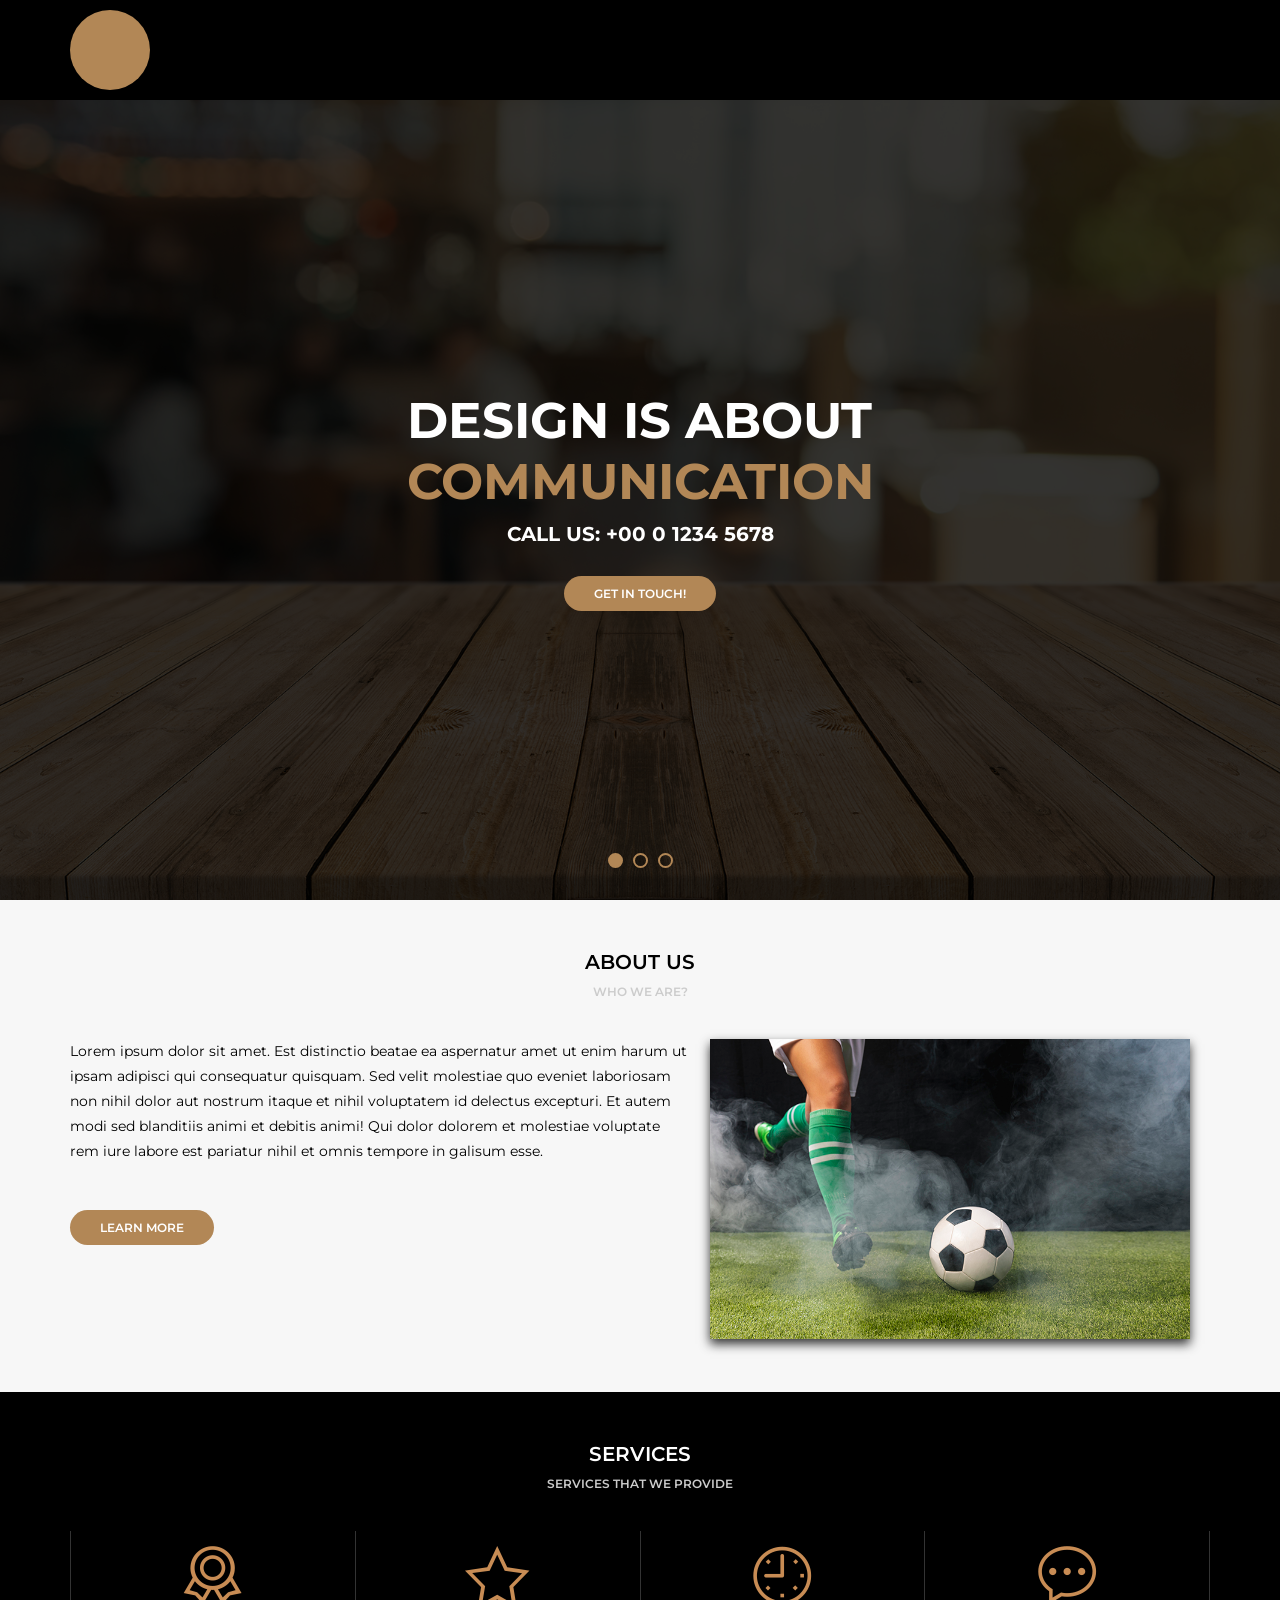
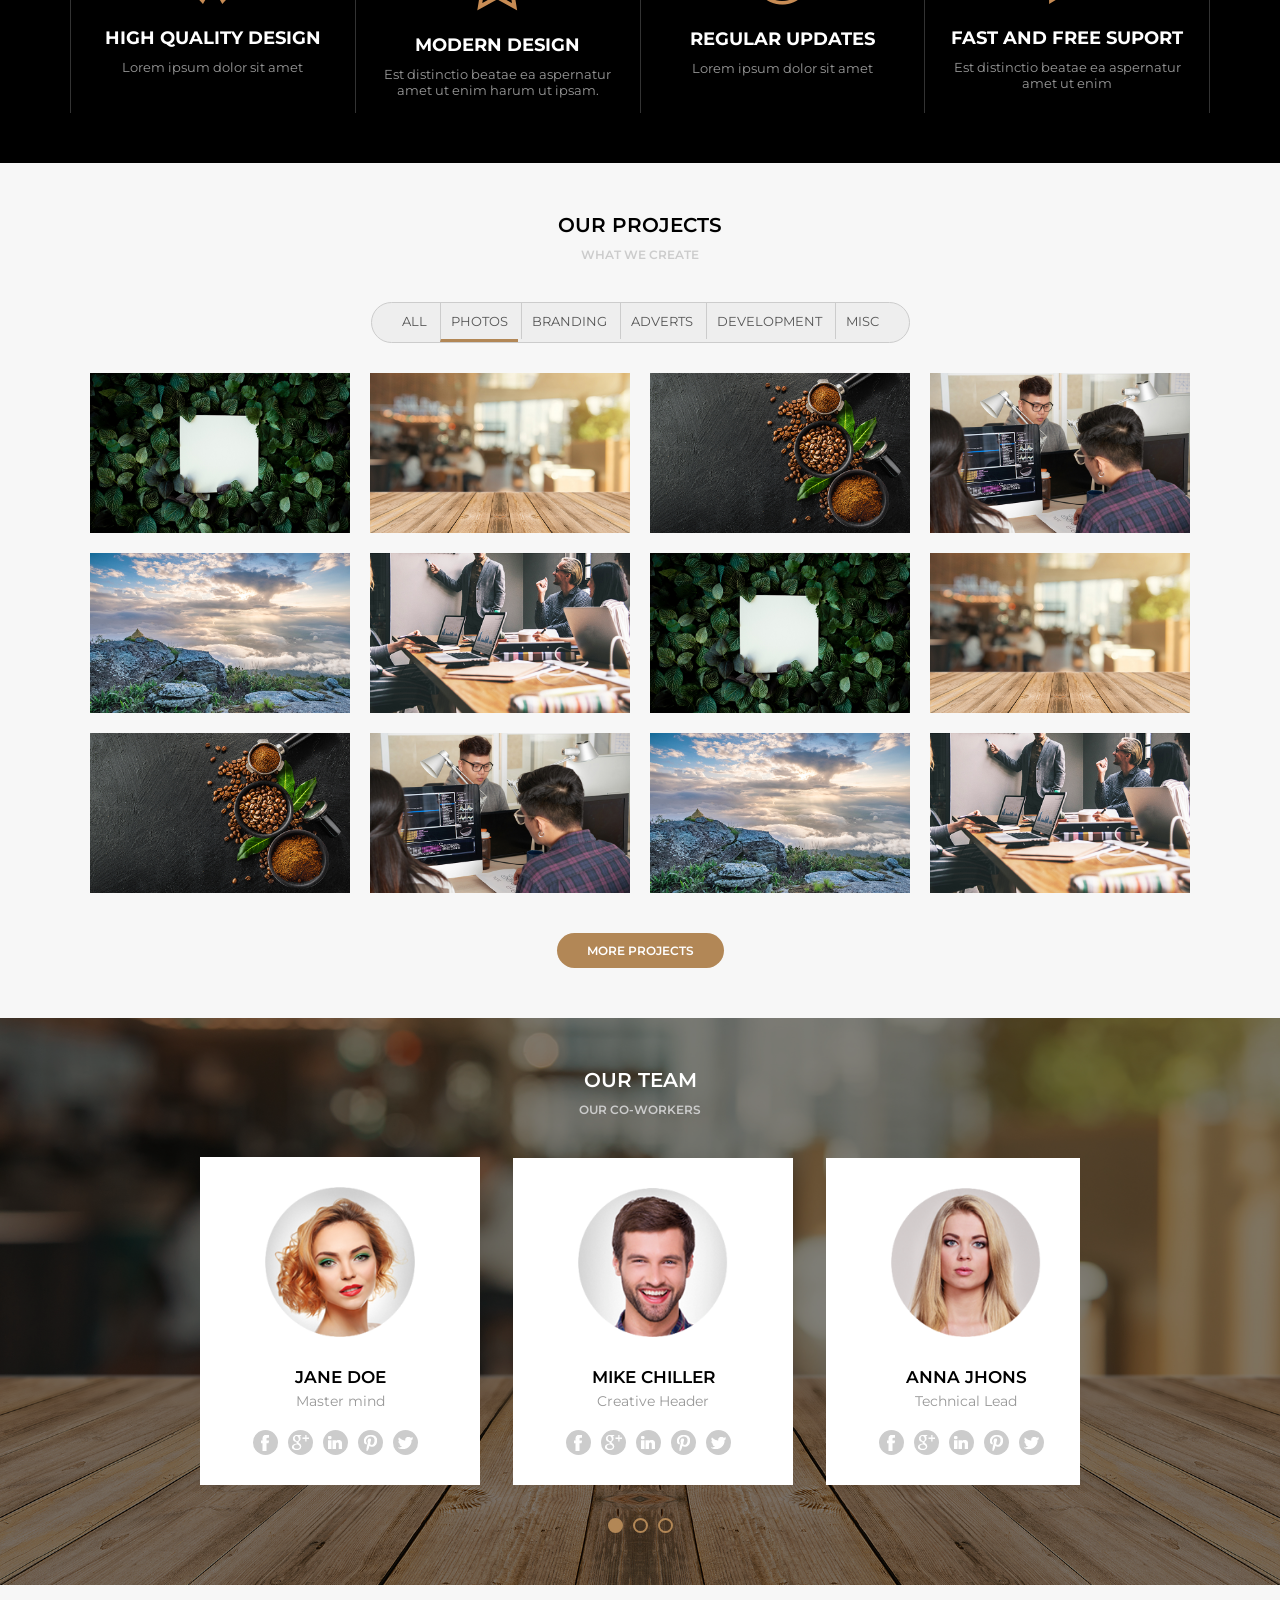
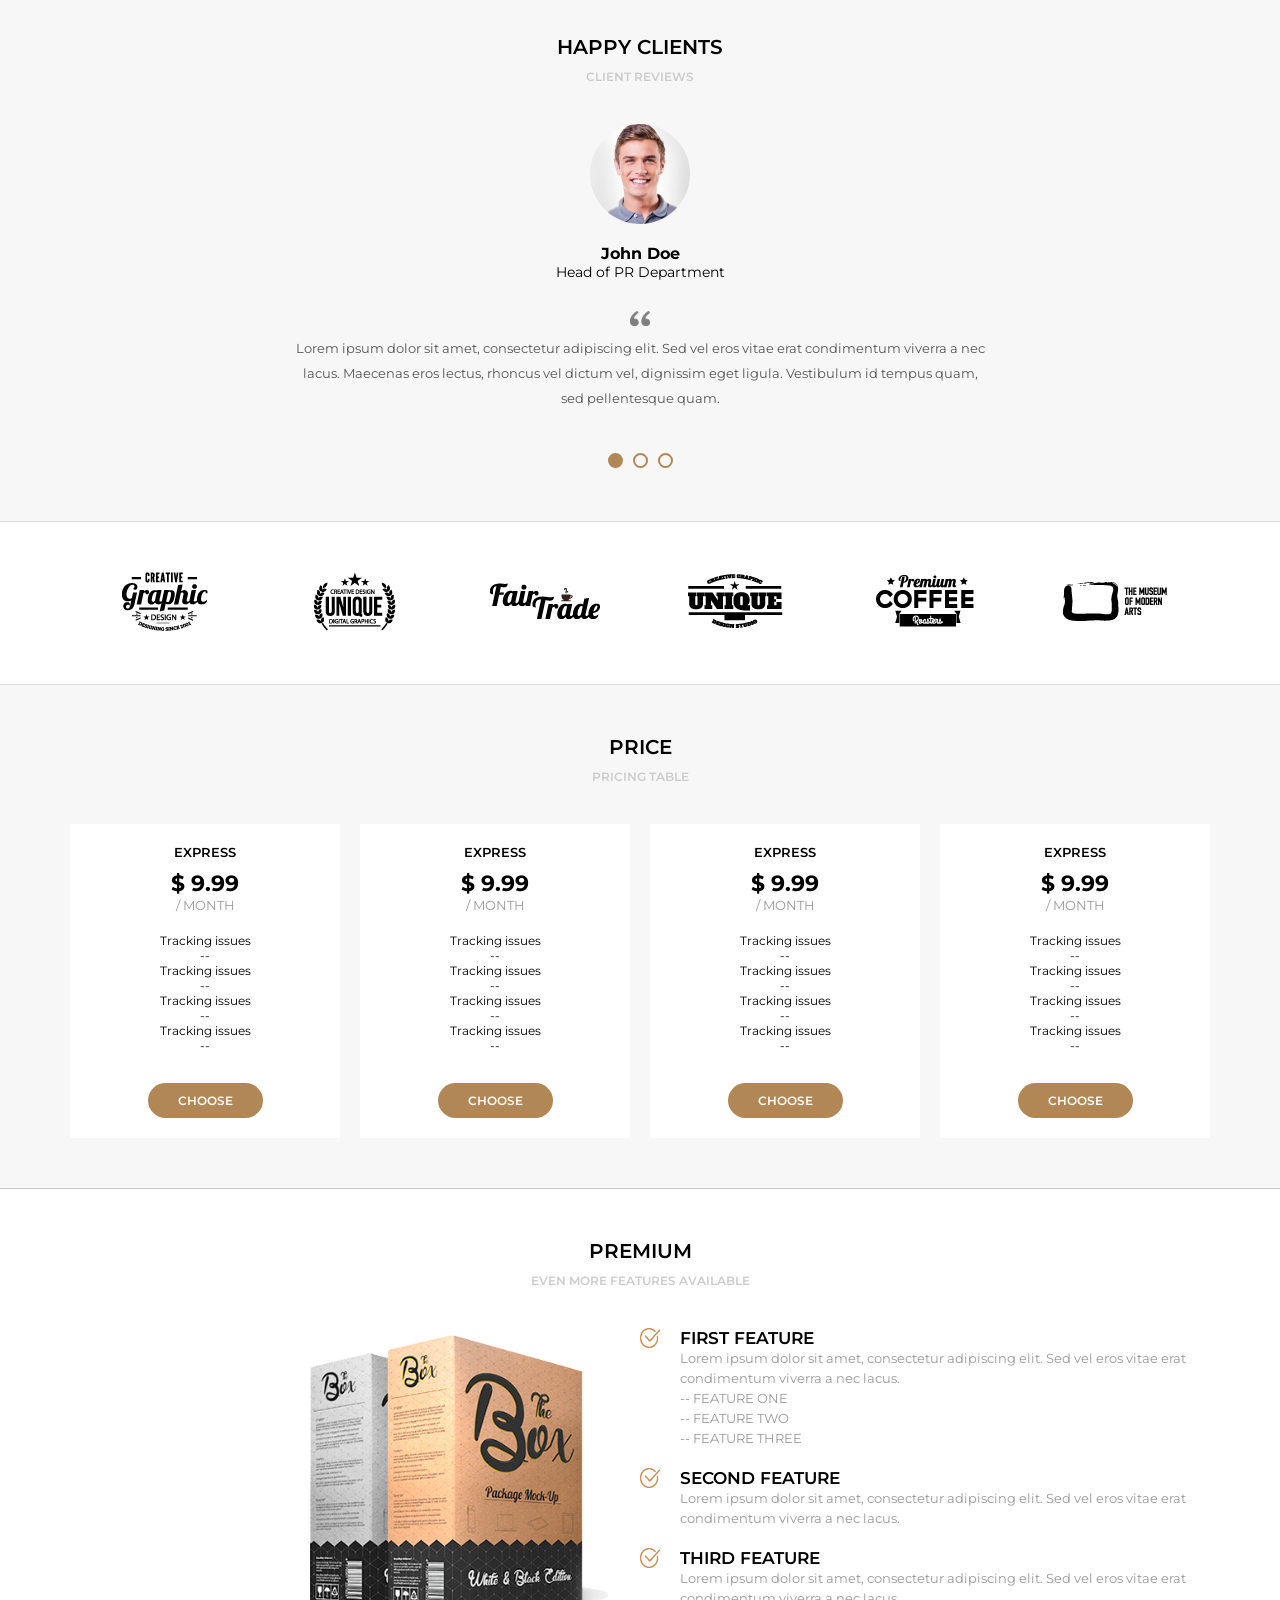
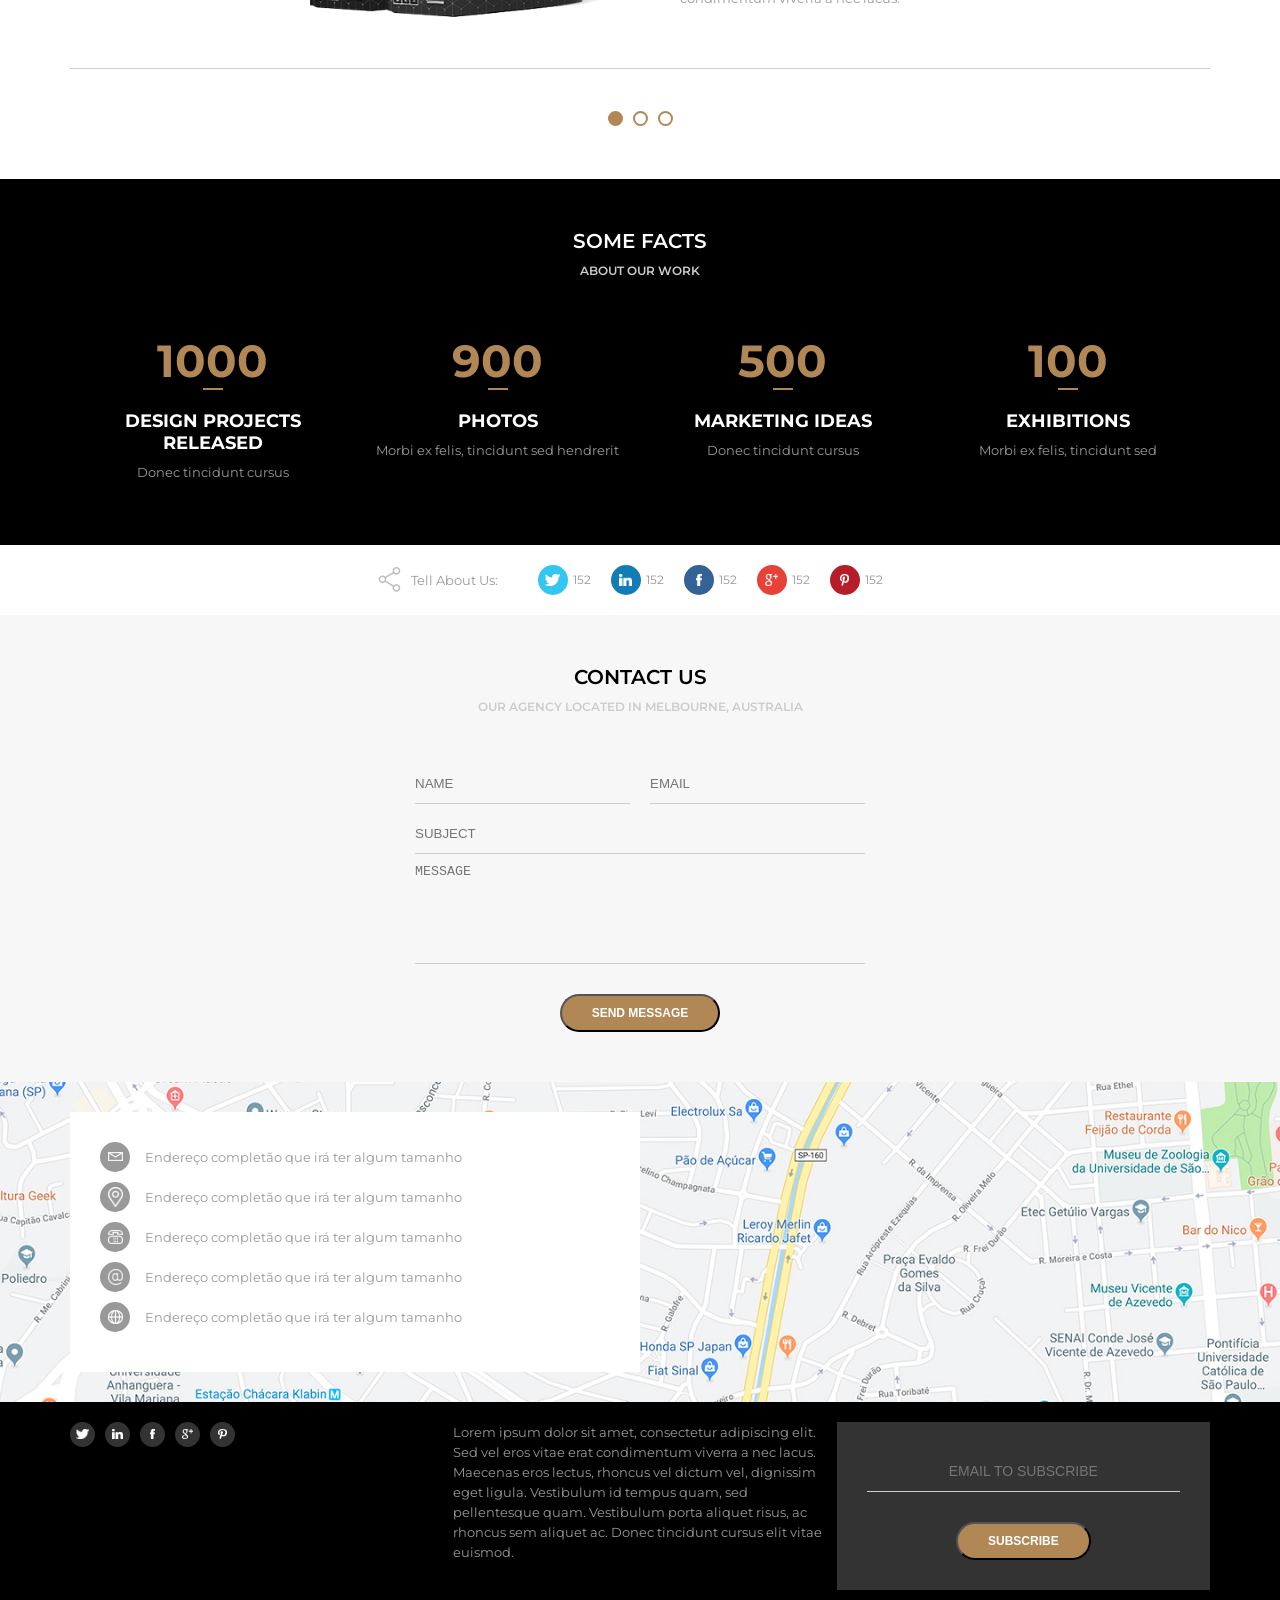
==== home.html @ e2f2d05e "Upload files of project 'Awax'" ====
<!DOCTYPE html>
<html lang="pt-BR">

<head>
    <meta charset="UTF-8">
    <meta name="viewport" content="width=device-width,minium-scale=1,initial-scale=1.0">
    <title>Awax</title>
    <link rel="preconnect" href="https://fonts.googleapis.com">
    <link rel="preconnect" href="https://fonts.gstatic.com" crossorigin>
    <link
        href="https://fonts.googleapis.com/css2?family=Montserrat:ital,wght@0,100..900;1,100..900&family=Noto+Sans+JP:wght@100..900&display=swap"
        rel="stylesheet">
    <link rel="stylesheet" href="/assets/css/style.css">
    <script>
         window.onload = () => {
            document.querySelector(".menu-opener").addEventListener("click", function(){
                if(document.querySelector(".menu ul").style.display == 'flex'){
                    document.querySelector(".menu ul").style.display = 'none'
                    document.querySelector("nav").style.backgroundColor = 'rgba(0, 0, 0, 0)'
                }
                else{
                    document.querySelector(".menu nav ul").style.display = 'flex'
                    document.querySelector("nav").style.backgroundColor = 'rgba(0, 0, 0, 0.9)'
                }
            })
        }
    </script>
</head>

<body>
    <header>
        <div class="header">
            <div class="logo">
                <div class="logoimg"></div>
            </div>
            <div class="menu">
                <img class="menu-opener" src="assets/images/menu.png"/>
                <nav style="background-color: rgba(0, 0, 0, 0);">
                    <ul style="display: none;">
                        <li class="active"><a href="">Home</a></li>
                        <li><a href="">About us</a></li>
                        <li><a href="">Services</a></li>
                        <li><a href="">Our Projects</a></li>
                        <li><a href="">Our Team</a></li>
                        <li><a href="">Happy Clientes</a></li>
                        <li><a href="">Price</a></li>
                        <li><a href="">Some Facts</a></li>
                        <li><a href="">Contact Us</a></li>
                    </ul>
                </nav>
            </div>
        </div>
    </header>
    <main>
        <section class="banner">
            <div class="sliders" style="margin-left: 0;">
                <div class="slide">
                    <div class="slidearea">
                        <h1>Design is about<br /><span>Communication</span></h1>
                        <h2>Call Us: +00 0 1234 5678</h2>
                        <a href="" class="button">Get in touch!</a>
                    </div>
                </div>
                <div class="slide">
                    <div class="slidearea">
                        <h1>Design is about<br /><span>Teste</span></h1>
                        <h2>Call Us: +00 0 1234 5678</h2>
                        <a href="" class="button">Get in touch!</a>
                    </div>
                </div>
                <div class="slide">
                    <div class="slidearea">
                        <h1>Design is about<br /><span>Algo</span></h1>
                        <h2>Call Us: +00 0 1234 5678</h2>
                        <a href="" class="button">Get in touch!</a>
                    </div>
                </div>
            </div>
            <div class="sliders-pointers">
                <div class="pointer active"></div>
                <div class="pointer"></div>
                <div class="pointer"></div>
            </div>
        </section>
    </main>
    <section class="default light">
        <div class="section-title">About Us</div>
        <div class="section-desc">Who We Are?</div>
        <div class="section-body">
            <div class="section-aboutus">
                <div class="section-aboutus--left">
                    <p>Lorem ipsum dolor sit amet. Est distinctio beatae ea aspernatur amet ut enim harum ut ipsam
                        adipisci qui consequatur quisquam. Sed velit molestiae quo eveniet laboriosam non nihil dolor
                        aut nostrum itaque et nihil voluptatem id delectus excepturi. Et autem modi sed blanditiis animi
                        et debitis animi! Qui dolor dolorem et molestiae voluptate rem iure labore est pariatur nihil et
                        omnis tempore in galisum esse.</p><br>
                    <a href="" class="button">Learn More</a>
                </div>
                <div class="section-aboutus--right">
                    <img src="media/foto9.jpg">
                </div>
            </div>
        </div>
    </section>
    <section class="default dark">
        <div class="section-title">Services</div>
        <div class="section-desc">Services that we provide</div>
        <div class="section-body">
            <div class="section-services">
                <div class="section-service">
                    <img src="assets/images/medalha.png" />
                    <h4>High Quality Design</h4>
                    <p>Lorem ipsum dolor sit amet</p>
                </div>
                <div class="section-service">
                    <img src="assets/images/estrela.png" />
                    <h4>Modern Design</h4>
                    <p>Est distinctio beatae ea aspernatur amet ut enim harum ut ipsam.</p>
                </div>
                <div class="section-service">
                    <img src="assets/images/relogio.png" />
                    <h4>Regular Updates</h4>
                    <p>Lorem ipsum dolor sit amet</p>
                </div>
                <div class="section-service">
                    <img src="assets/images/balao.png" />
                    <h4>Fast and Free Suport</h4>
                    <p>Est distinctio beatae ea aspernatur amet ut enim</p>
                </div>
            </div>
        </div>
    </section>
    <section class="default light">
        <div class="section-title">Our Projects</div>
        <div class="section-desc">What we create</div>
        <div class="section-body">
            <div class="section-projects">
                <div class="section-projects--filters">
                    <ul>
                        <li>All</li>
                        <li class="active">Photos</li>
                        <li>Branding</li>
                        <li>Adverts</li>
                        <li>Development</li>
                        <li>Misc</li>
                    </ul>
                </div>
                <div class="section-projects--photos">
                    <div class="section-projects--photo">
                        <div class="section-projects--photoarea">
                            <div class="section-projects--photoinfo">
                                <h5>About</h5>
                                <p>Est distinctio beatae ea aspernatur amet</p>
                            </div>
                            <img src="media/foto1.jpg" />
                        </div>
                    </div>
                    <div class="section-projects--photo">
                        <div class="section-projects--photoarea">
                            <div class="section-projects--photoinfo">
                                <h5>About</h5>
                                <p>Est distinctio beatae ea aspernatur amet</p>
                            </div>
                            <img src="media/foto2.jpg" />
                        </div>
                    </div>
                    <div class="section-projects--photo">
                        <div class="section-projects--photoarea">
                            <div class="section-projects--photoinfo">
                                <h5>About</h5>
                                <p>Est distinctio beatae ea aspernatur amet</p>
                            </div>
                            <img src="media/foto3.jpg" />
                        </div>
                    </div>
                    <div class="section-projects--photo">
                        <div class="section-projects--photoarea">
                            <div class="section-projects--photoinfo">
                                <h5>About</h5>
                                <p>Est distinctio beatae ea aspernatur amet</p>
                            </div>
                            <img src="media/foto4.jpg" />
                        </div>
                    </div>
                    <div class="section-projects--photo">
                        <div class="section-projects--photoarea">
                            <div class="section-projects--photoinfo">
                                <h5>About</h5>
                                <p>Est distinctio beatae ea aspernatur amet</p>
                            </div>
                            <img src="media/foto5.jpg" />
                        </div>
                    </div>
                    <div class="section-projects--photo">
                        <div class="section-projects--photoarea">
                            <div class="section-projects--photoinfo">
                                <h5>About</h5>
                                <p>Est distinctio beatae ea aspernatur amet</p>
                            </div>
                            <img src="media/foto6.jpg" />
                        </div>
                    </div>
                    <div class="section-projects--photo">
                        <div class="section-projects--photoarea">
                            <div class="section-projects--photoinfo">
                                <h5>About</h5>
                                <p>Est distinctio beatae ea aspernatur amet</p>
                            </div>
                            <img src="media/foto1.jpg" />
                        </div>
                    </div>
                    <div class="section-projects--photo">
                        <div class="section-projects--photoarea">
                            <div class="section-projects--photoinfo">
                                <h5>About</h5>
                                <p>Est distinctio beatae ea aspernatur amet</p>
                            </div>
                            <img src="media/foto2.jpg" />
                        </div>
                    </div>
                    <div class="section-projects--photo">
                        <div class="section-projects--photoarea">
                            <div class="section-projects--photoinfo">
                                <h5>About</h5>
                                <p>Est distinctio beatae ea aspernatur amet</p>
                            </div>
                            <img src="media/foto3.jpg" />
                        </div>
                    </div>
                    <div class="section-projects--photo">
                        <div class="section-projects--photoarea">
                            <div class="section-projects--photoinfo">
                                <h5>About</h5>
                                <p>Est distinctio beatae ea aspernatur amet</p>
                            </div>
                            <img src="media/foto4.jpg" />
                        </div>
                    </div>
                    <div class="section-projects--photo">
                        <div class="section-projects--photoarea">
                            <div class="section-projects--photoinfo">
                                <h5>About</h5>
                                <p>Est distinctio beatae ea aspernatur amet</p>
                            </div>
                            <img src="media/foto5.jpg" />
                        </div>
                    </div>
                    <div class="section-projects--photo">
                        <div class="section-projects--photoarea">
                            <div class="section-projects--photoinfo">
                                <h5>About</h5>
                                <p>Est distinctio beatae ea aspernatur amet</p>
                            </div>
                            <img src="media/foto6.jpg" />
                        </div>
                    </div>
                </div>

                <a href="" class="button">More Projects</a>
            </div>
        </div>
    </section>
    <section class="default dark bg-team">
        <div class="section-team-area">
            <div class="section-title">Our Team</div>
            <div class="section-desc">Our Co-Workers</div>
            <div class="section-body">
                <div class="section-team">
                    <div class="sliders" style="margin-left: 0;">
                        <div class="slide">
                            <div class="slidearea">
                                <img class="section-team--avatar" src="media/mulher1.png">
                                <div class="section-team--name">Jane Doe</div>
                                <div class="section-team--role">Master mind</div>
                                <div class="section-team--social">
                                    <a href=""><img src="assets/images/facebook.png"></a>
                                    <a href=""><img src="assets/images/googleplus.png"></a>
                                    <a href=""><img src="assets/images/linkedin.png"></a>
                                    <a href=""><img src="assets/images/pinterest.png"></a>
                                    <a href=""><img src="assets/images/twitter.png"></a>
                                </div>
                            </div>
                        </div>
                        <div class="slide">
                            <div class="slidearea">
                                <img class="section-team--avatar" src="media/homem1.png">
                                <div class="section-team--name">Mike Chiller</div>
                                <div class="section-team--role">Creative Header</div>
                                <div class="section-team--social">
                                    <a href=""><img src="assets/images/facebook.png"></a>
                                    <a href=""><img src="assets/images/googleplus.png"></a>
                                    <a href=""><img src="assets/images/linkedin.png"></a>
                                    <a href=""><img src="assets/images/pinterest.png"></a>
                                    <a href=""><img src="assets/images/twitter.png"></a>
                                </div>
                            </div>
                        </div>
                        <div class="slide">
                            <div class="slidearea">
                               <img class="section-team--avatar" src="media/mulher2.png">
                                <div class="section-team--name">Anna Jhons</div>
                                <div class="section-team--role">Technical Lead</div>
                                <div class="section-team--social">
                                    <a href=""><img src="assets/images/facebook.png"></a>
                                    <a href=""><img src="assets/images/googleplus.png"></a>
                                    <a href=""><img src="assets/images/linkedin.png"></a>
                                    <a href=""><img src="assets/images/pinterest.png"></a>
                                    <a href=""><img src="assets/images/twitter.png"></a>
                                </div>
                            </div>
                        </div>
                        <div class="slide">
                            <div class="slidearea">
                                <img class="section-team--avatar" src="media/mulher2.png">
                                <div class="section-team--name">Anna Jhons</div>
                                <div class="section-team--role">Technical Lead</div>
                                <div class="section-team--social">
                                    <a href=""><img src="assets/images/facebook.png"></a>
                                    <a href=""><img src="assets/images/googleplus.png"></a>
                                    <a href=""><img src="assets/images/linkedin.png"></a>
                                    <a href=""><img src="assets/images/pinterest.png"></a>
                                    <a href=""><img src="assets/images/twitter.png"></a>
                                </div>
                            </div>
                        </div>
                    </div>
                </div>
                <div class="sliders-pointers">
                <div class="pointer active"></div>
                <div class="pointer"></div>
                <div class="pointer"></div>
            </div>
            </div>
        </div>
    </section>
    <section class="default light testimonials">
        <div class="section-title">Happy Clients</div>
        <div class="section-desc">Client Reviews</div>
        <div class="section-body">
            <div class="section-testimonials">
                <div class="sliders" style="margin-left:0;">
                    <div class="slide">
                        <div class="slidearea">
                            <img class="section-testimonials--avatar" src="media/homem2.png" />
                            <div class="section-testimonials--name">John Doe</div>
                            <div class="section-testimonials--role">Head of PR Department</div>
                            <img class="section-testimonials--quoteimg" src="assets/images/quote.png" />
                            <div class="section-testimonials--quote">Lorem ipsum dolor sit amet, consectetur adipiscing elit. Sed vel eros vitae erat condimentum viverra a nec lacus. Maecenas eros lectus, rhoncus vel dictum vel, dignissim eget ligula. Vestibulum id tempus quam, sed pellentesque quam.</div>
                        </div>
                    </div><div class="slide">
                        <div class="slidearea">
                            <img class="section-testimonials--avatar" src="media/homem2.png" />
                            <div class="section-testimonials--name">John Doe</div>
                            <div class="section-testimonials--role">Head of PR Department</div>
                            <img class="section-testimonials--quoteimg" src="assets/images/quote.png" />
                            <div class="section-testimonials--quote">Lorem ipsum dolor sit amet, consectetur adipiscing elit. Sed vel eros vitae erat condimentum viverra a nec lacus. Maecenas eros lectus, rhoncus vel dictum vel, dignissim eget ligula. Vestibulum id tempus quam, sed pellentesque quam.</div>
                        </div>
                    </div><div class="slide">
                        <div class="slidearea">
                            <img class="section-testimonials--avatar" src="media/homem2.png" />
                            <div class="section-testimonials--name">John Doe</div>
                            <div class="section-testimonials--role">Head of PR Department</div>
                            <img class="section-testimonials--quoteimg" src="assets/images/quote.png" />
                            <div class="section-testimonials--quote">Lorem ipsum dolor sit amet, consectetur adipiscing elit. Sed vel eros vitae erat condimentum viverra a nec lacus. Maecenas eros lectus, rhoncus vel dictum vel, dignissim eget ligula. Vestibulum id tempus quam, sed pellentesque quam.</div>
                        </div>
                    </div>
                </div>
                <div class="sliders-pointers">
                    <div class="pointer active"></div>
                    <div class="pointer"></div>
                    <div class="pointer"></div>
                </div>
            </div>
        </div>
    </section>

    <section class="default section-companies">
        <div class="section-body">
            <div class="section-companies--area">
                <div class="section-company">
                    <img src="media/empresa1.png" />
                </div>
                <div class="section-company">
                    <img src="media/empresa2.png" />
                </div>
                <div class="section-company">
                    <img src="media/empresa3.png" />
                </div>
                <div class="section-company">
                    <img src="media/empresa4.png" />
                </div>
                <div class="section-company">
                    <img src="media/empresa5.png" />
                </div>
                <div class="section-company">
                    <img src="media/empresa6.png" />
                </div>
            </div>
        </div>
    </section>

    <section class="default light">
        <div class="section-title">Price</div>
        <div class="section-desc">Pricing Table</div>
        <div class="section-body">
            <div class="section-price">
                    <div class="section-price--item">
                        <div class="section-price--item-name">Express</div>
                        <div class="section-price--item-money">$ 9.99</div>
                        <div class="section-price--item-period">/ month</div>
                        <div class="section-price--item-point">Tracking issues<br/>--</div>
                        <div class="section-price--item-point">Tracking issues<br/>--</div>
                        <div class="section-price--item-point">Tracking issues<br/>--</div>
                        <div class="section-price--item-point">Tracking issues<br/>--</div>
                        <a href="" class="button button--dark">Choose</a>
                    </div>
                    <div class="section-price--item">
                        <div class="section-price--item-name">Express</div>
                        <div class="section-price--item-money">$ 9.99</div>
                        <div class="section-price--item-period">/ month</div>
                        <div class="section-price--item-point">Tracking issues<br/>--</div>
                        <div class="section-price--item-point">Tracking issues<br/>--</div>
                        <div class="section-price--item-point">Tracking issues<br/>--</div>
                        <div class="section-price--item-point">Tracking issues<br/>--</div>
                        <a href="" class="button button--dark">Choose</a>
                    </div>
                    <div class="section-price--item">
                        <div class="section-price--item-name">Express</div>
                        <div class="section-price--item-money">$ 9.99</div>
                        <div class="section-price--item-period">/ month</div>
                        <div class="section-price--item-point">Tracking issues<br/>--</div>
                        <div class="section-price--item-point">Tracking issues<br/>--</div>
                        <div class="section-price--item-point">Tracking issues<br/>--</div>
                        <div class="section-price--item-point">Tracking issues<br/>--</div>
                        <a href="" class="button button--dark">Choose</a>
                    </div>
                    <div class="section-price--item">
                        <div class="section-price--item-name">Express</div>
                        <div class="section-price--item-money">$ 9.99</div>
                        <div class="section-price--item-period">/ month</div>
                        <div class="section-price--item-point">Tracking issues<br/>--</div>
                        <div class="section-price--item-point">Tracking issues<br/>--</div>
                        <div class="section-price--item-point">Tracking issues<br/>--</div>
                        <div class="section-price--item-point">Tracking issues<br/>--</div>
                        <a href="" class="button button--dark">Choose</a>
                    </div>
            </div>
        </div>
    </section>

    <section class="default light premium">
        <div class="section-title">Premium</div>
        <div class="section-desc">Even More Features Available</div>
        <div class="section-body">
            <div class="section-premium">
                <div class="sliders" style="margin-left:0;">
                    <div class="slide">
                        <div class="slidearea">
                            <div class="section-premium--left">
                                <img src="media/livros.png" />
                            </div>
                            <div class="section-premium--right">
                                    <div class="section-premium--item">
                                        <img src="assets/images/check.png" />
                                        <div>
                                            <h4>FIRST FEATURE</h4>
                                            Lorem ipsum dolor sit amet, consectetur adipiscing elit. Sed vel eros vitae erat condimentum viverra a nec lacus.<br/>
                                            -- FEATURE ONE<br/>
                                            -- FEATURE TWO<br/>
                                            -- FEATURE THREE
                                        </div>
                                    </div>
                                    <div class="section-premium--item">
                                        <img src="assets/images/check.png" />
                                        <div>
                                            <h4>SECOND FEATURE</h4>
                                            Lorem ipsum dolor sit amet, consectetur adipiscing elit. Sed vel eros vitae erat condimentum viverra a nec lacus.
                                        </div>
                                    </div>
                                    <div class="section-premium--item">
                                        <img src="assets/images/check.png" />
                                        <div>
                                            <h4>THIRD FEATURE</h4>
                                            Lorem ipsum dolor sit amet, consectetur adipiscing elit. Sed vel eros vitae erat condimentum viverra a nec lacus.
                                        </div>
                                    </div>
                            </div>
                        </div>
                    </div><div class="slide">
                        <div class="slidearea">
                            ...
                        </div>
                    </div><div class="slide">
                        <div class="slidearea">
                            ...
                        </div>
                    </div>
                </div>
                <div class="sliders-pointers">
                    <div class="pointer active"></div>
                    <div class="pointer"></div>
                    <div class="pointer"></div>
                </div>
            </div>
        </div>
    </section>

    <section class="default dark">
        <div class="section-title">Some Facts</div>
        <div class="section-desc">About our work</div>
        <div class="section-body">
            <div class="section-facts">
                <div class="section-fact">
                    <h3>1000</h3>
                    <div class="section-fact-line"></div>
                    <h4>Design Projects Released</h4>
                    <p>Donec tincidunt cursus</p>
                </div>
                <div class="section-fact">
                    <h3>900</h3>
                    <div class="section-fact-line"></div>
                    <h4>Photos</h4>
                    <p>Morbi ex felis, tincidunt sed hendrerit</p>
                </div>
                <div class="section-fact">
                    <h3>500</h3>
                    <div class="section-fact-line"></div>
                    <h4>Marketing Ideas</h4>
                    <p>Donec tincidunt cursus</p>
                </div>
                <div class="section-fact">
                    <h3>100</h3>
                    <div class="section-fact-line"></div>
                    <h4>Exhibitions</h4>
                    <p>Morbi ex felis, tincidunt sed</p>
                </div>
            </div>
        </div>
    </section>

    <section class="section-share">
        <div class="section-share--legend">
            <img src="assets/images/share.png" />
            Tell About Us:
        </div>
        <div class="section-share--item">
            <div class="section-share--icon twitter">
                <img src="assets/images/twitter.png" />
            </div>
            152
        </div>
        <div class="section-share--item">
            <div class="section-share--icon linkedin">
                <img src="assets/images/linkedin.png" />
            </div>
            152
        </div>
        <div class="section-share--item">
            <div class="section-share--icon facebook">
                <img src="assets/images/facebook.png" />
            </div>
            152
        </div>
        <div class="section-share--item">
            <div class="section-share--icon googleplus">
                <img src="assets/images/googleplus.png" />
            </div>
            152
        </div>
        <div class="section-share--item">
            <div class="section-share--icon pinterest">
                <img src="assets/images/pinterest.png" />
            </div>
            152
        </div>
    </section>

    <section class="default light">
        <div class="section-title">Contact Us</div>
        <div class="section-desc">Our Agency Located in Melbourne, Australia</div>
        <div class="section-body">
            <div class="section-contact">
                <form method="POST">
                    <div class="section-contact--split">
                        <input type="text" name="name" placeholder="NAME" />
                        <input type="text" name="name" placeholder="EMAIL" />
                    </div>
                    <input type="text" name="name" placeholder="SUBJECT" />
                    <textarea name="message" placeholder="MESSAGE"></textarea>
                    <input type="submit" value="Send Message" class="button" />
                </form>
            </div>
        </div>
    </section>

    <section class="section-map">
        <div class="section-map--area">
            <div class="section-map--info">
                    <div class="section-map--info-item">
                        <div class="section-map--info-item-img">
                            <img src="assets/images/carta.png" />
                        </div>
                        Endereço completão que irá ter algum tamanho
                    </div>
                    <div class="section-map--info-item">
                        <div class="section-map--info-item-img">
                            <img src="assets/images/localizacao.png" />
                        </div>
                        Endereço completão que irá ter algum tamanho
                    </div>
                    <div class="section-map--info-item">
                        <div class="section-map--info-item-img">
                            <img src="assets/images/telefone.png" />
                        </div>
                        Endereço completão que irá ter algum tamanho
                    </div>
                    <div class="section-map--info-item">
                        <div class="section-map--info-item-img">
                            <img src="assets/images/arroba.png" />
                        </div>
                        Endereço completão que irá ter algum tamanho
                    </div>
                    <div class="section-map--info-item">
                        <div class="section-map--info-item-img">
                            <img src="assets/images/web.png" />
                        </div>
                        Endereço completão que irá ter algum tamanho
                    </div>
            </div>
        </div>
    </section>


</main>
<footer>
    <div class="footer--area">
        <div class="footer--item area1">
            <div class="footer-social">
                <a href=""><img src="assets/images/twitter.png" /></a>
                <a href=""><img src="assets/images/linkedin.png" /></a>
                <a href=""><img src="assets/images/facebook.png" /></a>
                <a href=""><img src="assets/images/googleplus.png" /></a>
                <a href=""><img src="assets/images/pinterest.png" /></a>
            </div>
        </div>
        <div class="footer--item area2">
                Lorem ipsum dolor sit amet, consectetur adipiscing elit. Sed vel eros vitae erat condimentum viverra a nec lacus. Maecenas eros lectus, rhoncus vel dictum vel, dignissim eget ligula. Vestibulum id tempus quam, sed pellentesque quam. Vestibulum porta aliquet risus, ac rhoncus sem aliquet ac. Donec tincidunt cursus elit vitae euismod.
        </div>
        <div class="footer--item area3">
            <form method="POST">
                <input type="email" name="email" placeholder="EMAIL TO SUBSCRIBE" />
                <button class="button">Subscribe</button>
            </form>
        </div>
    </div>
</footer>
</body>
</html>
---- assets/css/style.css ----
/* CSS DE ÁREAS DA INTERFACE*/
/*Configurações iniciais*/
*{
    margin: 0;
    padding: 0;
    box-sizing: border-box;
}
body{
    font-family: 'Montserrat',Arial, Helvetica, sans-serif;
    font-size: 13px;
    overflow-x: hidden;
}
/*Cabeçalho e Menu*/
header{
    height: 100px;
    background-color: black;
    color: white;
}
.header{
    max-width: 1140px;
    height: 100px;
    margin: auto;
    display: flex;
    align-items: center;
}
.logo{
    width: 100px;
}
.logoimg{
    width: 80px;
    height: 80px;
    background-color: #B28756;
    border-radius: 40px;
}
.menu-opener{
    display: none;
}
.menu{
    flex: 1;
    display: flex;
    justify-content: flex-end;
}
.menu ul, .menu li{
    list-style: none;
}
.menu ul{
    display: flex;
}
.menu li a{
    color: white;
    text-transform: uppercase;
    font-weight: 500;
    text-decoration: none;
    padding-left: 10px;
    padding-right: 10px;
    height: 100px;
    display: flex;
    align-items: center;
    border-bottom: 5px solid black;
}
.menu li a:hover, .menu .active a{
    border-bottom: 5px solid #B28756;
    color: #CCC;
}
/* Banner */
.button{
    display: inline-block;
    background-color: #B28756;
    color: white;
    text-transform: uppercase;
    font-size: 12px;
    font-weight: 600;
    text-decoration: none;
    padding: 10px 30px;
    margin-top: 30px;
    border-radius: 20px;
}
.banner {
    height: calc(100vh - 100px);
    background-color: #333;
    background-image:url("../images/bg.jpg");
    background-size: cover;
    background-position: bottom;
    overflow: hidden;
    
}
/*Sliders do Banner*/
.banner .sliders{
    width: 1000vw;
    height: 100%;
}
.banner .slide{
    width: 100vw;
    height: 100%;
    display: inline-block;
    background-color: rgba(0, 0, 0, 0.8);
}
.banner .slidearea{
    display: flex;
    flex-direction: column;
    height: 100%;
    justify-content: center;
    align-items: center;
    color: white;
}
.banner h1 {
    text-transform: uppercase;
    font-weight: bold;
    font-size: 50px;
}
.banner h1 span{
    color: #B28756;
}
.banner h2{
    text-transform: uppercase;
    margin-top: 10px;
}

.banner .sliders-pointers{
    width: 100vw;
    height: 20px;
    position: absolute;
    margin-top: -50px;
    display: flex;
    justify-content: center;
    align-items: center;
}
.banner .pointer{
    width: 15px;
    height: 15px;
    border: 2px solid #B28756;
    border-radius: 8px;
    margin-left:5px;
    margin-right: 5px;
    cursor: pointer;
}
.banner .pointer.active{
    background-color: #B28756;
}
/*Estilização de seções padrão*/
.default{
    width: 100vw;
    padding-top: 50px;
    padding-bottom: 50px;
}
.default .section-title,
.default .section-desc{
    text-align: center;
    text-transform: uppercase;
    font-weight: 600;
}
.default .section-title{
    font-size: 20px;
}
.default .section-desc{
    font-size: 12px;
    color: #CCC;
    margin-top: 10px;
    margin-bottom: 40px;
}
.default .section-body{
    max-width: 1140px;
    margin: auto;
}
.default.light{
    background-color: #F7F7F7;
}
.default.light .section-title, .default.light .section-body{
    color: black;
}
.default.dark{
    background-color: black;
}
.default.dark .section-title, .default.dark .section-body{
    color: white;
}

/*Estilização do Rodapé*/
footer {
    background-color:#000;
    padding:20px;
}
.footer--area {
    max-width:1140px;
    margin:auto;
    color:#FFF;
    display:flex;
}
.footer--item {
    flex:1;
}
.footer-social {
    display:flex;
}
.footer-social a {
    display:block;
    width:25px;
    height:25px;
    background-color:#333;
    display:flex;
    justify-content: center;
    align-items: center;
    border-radius:13px;
    margin-right:10px;
}
.footer-social a:hover {
    background-color:#B28756;
}
.footer-social img {
    height:10px;
}
.footer--item.area2 {
    color:#999;
    line-height:20px;
    font-size:13px;
    padding:0 10px 10px 10px;
}
.footer--item.area3 form {
    background-color:#333;
    text-align:center;
    padding:30px;
}
.footer--item.area3 input {
    width:100%;
    height:40px;
    border:0;
    background:transparent;
    border-bottom:1px solid #CCC;
    outline:0;
    color:#FFF;
    font-size:14px;
    text-align:center;
}

/* CSS DE ÁREAS ESPECÍFICAS*/

/*Seção About Us*/
.section-aboutus{
    display: flex;
}
.section-aboutus--left{
    flex: 1;
}
.section-aboutus--left p{
    font-size: 14px;
    line-height: 25px;
}
.section-aboutus--right{
    width: 520px;
    text-align: center;
}
.section-aboutus--right img{
    width: 480px;
    box-shadow: 0px 5px 10px #333;
}
/*Seção Services*/

.section-services{
    display: flex;
}
.section-service{
    flex: 1;
    text-align: center;
    border-right: 1px solid #333;
    padding: 15px;
}
.section-service:first-child{
    border-left: 1px solid #333;
}
.section-service h4{
    margin-top: 20px;
    text-transform: uppercase;
    font-size: 18px;
}
.section-service p{
    margin-top: 10px;
    font-size: 13px;
    color: #999;
}

/*Seção Projects*/

.section-projects{
    display: flex;
    flex-direction: column;
    align-items: center;
}
.section-projects--filters{
    border: 1px solid #CCC;
    background-color: #EEE;
    border-radius: 30px;
    display: inline-block;
    padding: 0px 20px;

}
.section-projects--filters ul, .section-projects--filters li{
    list-style: none;
}
.section-projects--filters li{
    display: inline-block;
    padding: 10px;
    text-transform: uppercase;
    font-size: 13px;
    border-left: 1px solid #CCC;
    color: #555;
    border: bottom 3px solid #EEE;
    cursor: pointer;
}
.section-projects--filters li:hover, .section-projects--filters li.active{
    border-bottom: 3px solid #B28756;
}
.section-projects--filters li:first-child{
    border-left: 0;
}
.section-projects--photos{
    width: 100vw;
    max-width: 1140px;
    margin-top: 20px;
    display: flex;
    flex-wrap: wrap;
    justify-content: center;
}
.section-projects--photo{
    width: 280px;
}
.section-projects--photoarea{
    margin: 10px;
    width: 260px;
    height: 160px;
}
.section-projects--photoarea img{
    width: inherit;
    height: inherit;
}
.section-projects--photoinfo{
    position: absolute;
    background-color: rgba(0, 0, 0, 0.5);
    width: inherit;
    height: inherit;
    display: none;
    flex-direction: column;
    justify-content: center;
    align-items: center;
    color: white;
    text-align: center;
}
.section-projects--photoinfo h5{
    font-size: 18px;
    font-weight: 600;
}
.section-projects--photoarea:hover .section-projects--photoinfo{
    display: flex;
}

/* Seção Our Team */

.bg-team{
    background-image: url("../images/bg.jpg");
    background-size: cover;
    background-position:center;
    padding: 0;
}
.section-team-area{
    background-color: rgba(0, 0, 0, 0.5);
    padding-top: 50px;
    padding-bottom: 50px;
}
.section-team{
    overflow: hidden;
    max-width: 880px;
    margin: auto;
}
.section-team .sliders{
    width: 1000vw;
    height: 100%;
}
.section-team .slide{
    width: 280px;
    height: 100%;
    min-height: 300px;
    display: inline-block;
    background-color: white;
    margin-right: 30px;
}
.section-team .slidearea{
    display: flex;
    flex-direction: column;
    height: 100%;
    justify-content: center;
    align-items: center;
    color: black;
    padding: 30px;
}
.section-team-area .sliders-pointers{
    margin-top: 30px;
    height: 20px;
    display: flex;
    justify-content: center;
    align-items: center;
}
.section-team-area .pointer{
    width: 15px;
    height: 15px;
    border: 2px solid #B28756;
    border-radius: 8px;
    margin-left:5px;
    margin-right: 5px;
    cursor: pointer;
}
.section-team-area .pointer.active{
    background-color: #B28756;
}
.section-team--avatar{
    width: 150px;
    height: auto;
}
.section-team--name{
    text-transform: uppercase;
    font-weight: 600;
    font-size: 17px;
    margin-top: 30px;
}
.section-team--role{
    font-size: 14px;
    color: #999;
    margin-top: 5px;
}
.section-team--social{
    display: flex;
    margin-top: 20px;
}
.section-team--social a{
    display: inline-flex;
    justify-content: center;
    align-items: center;
    width: 25px;
    height: 25px;
    background-color: #CCC;
    border-radius: 13px;
    margin-right: 10px;
}
.section-team--social a:hover{
    background-color: #B28756;
}

/*Seção Testimonials*/

.testimonials .section-body {
    max-width:initial;
}
.section-testimonials {
    overflow:hidden;
}
.section-testimonials .sliders {
    width:1000vw;
    height:100%;
}
.section-testimonials .slide {
    width:100vw;
    height:100%;
    display:inline-block;
}
.section-testimonials .slidearea {
    display:flex;
    flex-direction:column;
    height:100%;
    justify-content: center;
    align-items:center;
}

.section-testimonials--avatar {
    width:100px;
}
.section-testimonials--name {
    font-weight: bold;
    font-size:16px;
    margin-top:20px;
}
.section-testimonials--role {
    font-size:14px;
}
.section-testimonials--quoteimg {
    width:20px;
    margin-top:30px;
}
.section-testimonials--quote {
    margin-top:10px;
    font-size:13px;
    max-width:700px;
    color:#555;
    text-align:center;
    line-height:25px;
    margin-left:30px;
    margin-right:30px;
}
.section-testimonials .sliders-pointers {
    width:100vw;
    height:20px;
    display:flex;
    justify-content: center;
    align-items: center;
    margin-top:40px;
}
.section-testimonials .pointer {
    width:15px;
    height:15px;
    border:2px solid #B28756;
    border-radius:8px;
    margin-left:5px;
    margin-right:5px;
    cursor:pointer;
}
.section-testimonials .pointer.active {
    background-color:#B28756;
}

/*Seção Companies*/

.section-companies {
    border-top:1px solid #DDD;
    border-bottom:1px solid #DDD;
}
.section-companies--area {
    display:flex;
    align-items:center;
}
.section-company {
    flex:1;
    text-align:center;
}

/*Seção Price*/

.section-price {
    display:flex;
}
.section-price--item {
    flex:1;
    background-color: #FFF;
    margin-right: 20px;
    padding:20px;
    text-align:center;
}
.section-price--item:last-child {
    margin-right:0;
}
.section-price--item-name {
    text-transform: uppercase;
    font-size:13px;
    font-weight:600;
}
.section-price--item-money {
    font-weight: bold;
    font-size:22px;
    margin-top:10px;
}
.section-price--item-period {
    color:#999;
    text-transform: uppercase;
    margin-bottom:20px;
}
.section-price--item-point {
    font-size:12px;
}

/*Seção Premium*/

.premium {
    background-color:#FFF !important;
    border-top:1px solid #CCC;
}
.premium .section-body {
    max-width:initial;
}
.section-premium {
    overflow:hidden;
}
.section-premium a {
    margin-top:30px;
}
.section-premium .sliders {
    width:1000vw;
    height:100%;
}
.section-premium .slide {
    width:100vw;
    height:100%;
    display:inline-block;
}
.section-premium .slidearea {
    display:flex;
    height:100%;
    justify-content: center;
    align-items:center;
    max-width:1140px;
    border-bottom:1px solid #CCC;
    margin:auto;
    padding-bottom:40px;
}
.section-premium--left {
    flex:1;
    text-align:right;
}
.section-premium--left img {
    width:300px;
    margin-right:30px;
}
.section-premium--right {
    flex:1;
}
.section-premium--item {
    display:flex;
    margin-bottom:20px;
}
.section-premium--item img {
    width:20px;
    height:20px;
    margin-right:20px;
}
.section-premium--item div {
    flex:1;
    color:#999;
    line-height:20px;
}
.section-premium--item div h4 {
    color:#000;
    font-size:17px;
    font-weight:600;
}

.section-premium .sliders-pointers {
    width:100vw;
    height:20px;
    display:flex;
    justify-content: center;
    align-items: center;
    margin-top:40px;
}
.section-premium .pointer {
    width:15px;
    height:15px;
    border:2px solid #B28756;
    border-radius:8px;
    margin-left:5px;
    margin-right:5px;
    cursor:pointer;
}
.section-premium .pointer.active {
    background-color:#B28756;
}

/*Seção Facts*/

.section-facts {
    display:flex;
}
.section-fact {
    flex:1;
    text-align:center;
    padding:15px;
}
.section-fact h3 {
    color:#B28756;
    font-size:45px;
}
.section-fact-line {
    width:20px;
    border-bottom:2px solid #B28756;
    margin:auto;
}
.section-fact h4 {
    margin-top:20px;
    text-transform: uppercase;
    font-size:18px;
}
.section-fact p {
    margin-top:10px;
    font-size:13px;
    color:#999;
}

/*Seção Share*/

.section-share {
    display:flex;
    justify-content: center;
    align-items:center;
    padding:20px;
    background-color:#FFF;
    color:#999;
}
.section-share--legend {
    display:flex;
    align-items:center;
    margin-right:40px;
}
.section-share--legend img {
    margin-right:10px;
}
.section-share--item {
    font-size:12px;
    margin-right:20px;
    display:flex;
    align-items:center;
    cursor:pointer;
}
.section-share--icon {
    width:30px;
    height:30px;
    border-radius:15px;
    background-color:#CCC;
    margin-right:5px;
    display:flex;
    justify-content: center;
    align-items: center;
}
.section-share--icon img {
    height:12px;
}
.section-share--icon.twitter {
    background-color:#34c5f0;
}
.section-share--icon.linkedin {
    background-color:#127cb4;
}
.section-share--icon.facebook {
    background-color:#336297;
}
.section-share--icon.googleplus {
    background-color:#e74237;
}
.section-share--icon.pinterest {
    background-color:#b71c29;
}

/*Seção Contact*/

.section-contact {
    max-width:450px;
    margin:auto;
    text-align:center;
}
.section-contact input[type=text],
.section-contact textarea {
    display:block;
    width:100%;
    height:40px;
    border:0;
    background:transparent;
    border-bottom:1px solid #CCC;
    outline:0;
    margin-top:10px;
}
.section-contact textarea {
    height:100px;
    resize:none;
}
.section-contact--split {
    display:flex;
}
.section-contact--split input:first-child {
    margin-right:20px;
}

/*Seção Map*/

.section-map {
    background-image:url('../images/mapa.jpg');
    background-size:cover;
    background-position:center;
    padding-top:30px;
    padding-bottom:30px;
}
.section-map--area {
    width:100vw;
    max-width:1140px;
    margin:auto;
}
.section-map--info {
    width:50%;
    padding:30px;
    background-color:#FFF;
    color:#000;
}
.section-map--info-item {
    display:flex;
    align-items:center;
    color:#999;
    margin-bottom:10px;
}
.section-map--info-item-img {
    width:30px;
    height:30px;
    display:inline-flex;
    justify-content: center;
    align-items: center;
    padding:5px;
    background-color:#999;
    border-radius:15px;
    margin-right:15px;
}
.section-map--info-item-img img {
    width:15px;
    height:auto;
}
/*Responsividade para Telas de Tablets*/

@media (min-width:450px) and (max-width:800px) {
    .logo {
        margin-left:30px;
    }
    .menu-opener {
        display:block;
        width:45px;
        margin-right:30px;
    }
    nav {
        display:none;
        position: absolute;
        z-index: 99;
        background-color: rgba(0, 0, 0, 0.9);
        width: 70vw;
        height: calc(100vh - 100px);
        top: 100px;
        right: 0;
    }
    .menu ul {
        flex-direction:column;
    }

    .menu li a {
        font-weight:bold;
        height:80px;
        font-size:27px;
        margin-left:50px;
        border:0;
    }
    .menu li.active a {
        border:0;
        color:#B28756;
    }


    .section-aboutus {
        flex-direction:column;
    }
    .section-aboutus--left {
        margin-left:30px;
        margin-right:30px;
        margin-bottom:30px;
    }

    .section-aboutus--right {
        width:auto;
    }

    .section-services {
        flex-wrap:wrap;
    }
    .section-service {
        min-width:50%;
        margin-bottom:30px;
    }
    .section-service:first-child {
        border-left:0;
    }

    .section-team {
        max-width:580px;
    }

    .section-price {
        flex-wrap:wrap;
    }
    .section-price--item {
        margin-left:20px;
        min-width:calc(50% - 40px);
        margin-bottom:20px;
    }
    .section-price--item:last-child {
        margin-right:20px;
    }

    .section-facts {
        flex-wrap:wrap;
    }
    .section-fact {
        min-width:50%;
    }


    .section-map {
        padding-left:30px;
        padding-right:30px;
    }
    .section-map--area {
        width:auto;
    }
    .section-map--info {
        width:auto;
    }
    .section-map--info-item {
        margin-bottom:20px;
    }
    .section-map--info-item:last-child {
        margin-bottom:0;
    }
}

/*Responsividade para telas de celular*/
@media (max-width:450px) {
    .logo {
        margin-left:30px;
    }
    .menu-opener {
        display:block;
        width:45px;
        margin-right:30px;
    }
    nav {
        display:none;
        position: absolute;
        z-index: 99;
        background-color: rgba(0, 0, 0, 0.9);
        width: 80vw;
        height: calc(100vh - 100px);
        top: 100px;
        right: 0;
    }
    .menu ul {
        flex-direction:column;
    }

    .menu li a {
        font-weight:bold;
        height:60px;
        font-size:20px;
        margin-left:30px;
        border:0;
    }
    .menu li.active a {
        border:0;
        color:#B28756;
    }

    .banner h1 {
        font-size:30px;
    }
    .banner h2 {
        font-size:17px;
    }


    .section-aboutus {
        flex-direction:column;
    }
    .section-aboutus--left {
        margin-left:30px;
        margin-right:30px;
        margin-bottom:30px;
    }

    .section-aboutus--right {
        width:auto;
        margin-left:30px;
        margin-right:30px;
    }
    .section-aboutus--right img {
        width:100%;
    }

    .section-services {
        flex-wrap:wrap;
    }
    .section-service {
        min-width:100%;
        margin-bottom:30px;
    }
    .section-service:first-child {
        border-left:0;
    }

    .section-projects--filters {
        margin-left:30px;
        margin-right:30px;
    }
    .section-projects--photo {
        width:320px;
    }
    .section-projects--photoarea {
        width:300px;
        height:190px;
    }

    .section-team {
        max-width:280px;
    }

    .section-companies--area {
        flex-wrap:wrap;
    }
    .section-company {
        min-width: 50%;
        margin-bottom: 20px;
    }

    .section-price {
        flex-wrap:wrap;
    }
    .section-price--item {
        margin-left:20px;
        min-width:calc(100% - 40px);
        margin-bottom:20px;
    }
    .section-price--item:last-child {
        margin-right:20px;
    }

    .section-premium .slidearea {
        flex-direction: column;
    }
    .section-premium--left {
        text-align:center;
        margin-bottom:30px;
    }
    .section-premium--right {
        padding-left:20px;
        padding-right:20px;
    }

    .section-facts {
        flex-wrap:wrap;
    }
    .section-fact {
        min-width:100%;
    }

    .section-share {
        flex-wrap:wrap;
        justify-content: flex-start;
    }
    .section-share--legend {
        width:100vw;
        margin:0;
        margin-bottom:30px;
        justify-content: center;
    }
    .section-share--item {
        min-width: 50%;
        max-width: 50%;
        margin: 0;
        justify-content: center;
        flex-direction: column;
        margin-bottom: 20px;
        
    }

    .section-contact {
        max-width:100vw;
        margin-left:20px;
        margin-right:20px;
    }
    .section-contact--split {
        flex-direction: column;
    }

    .section-map {
        padding:0;
        padding-bottom:250px;
    }
    .section-map--area {
        width:auto;
    }
    .section-map--info {
        width:auto;
    }
    .section-map--info-item {
        margin-bottom:20px;
    }
    .section-map--info-item:last-child {
        margin-bottom:0;
    }

    .footer--area {
        flex-direction:column;
    }
    .footer--item {
        margin-bottom:20px;
    }
    .footer-social {
        justify-content: center;
    }
}
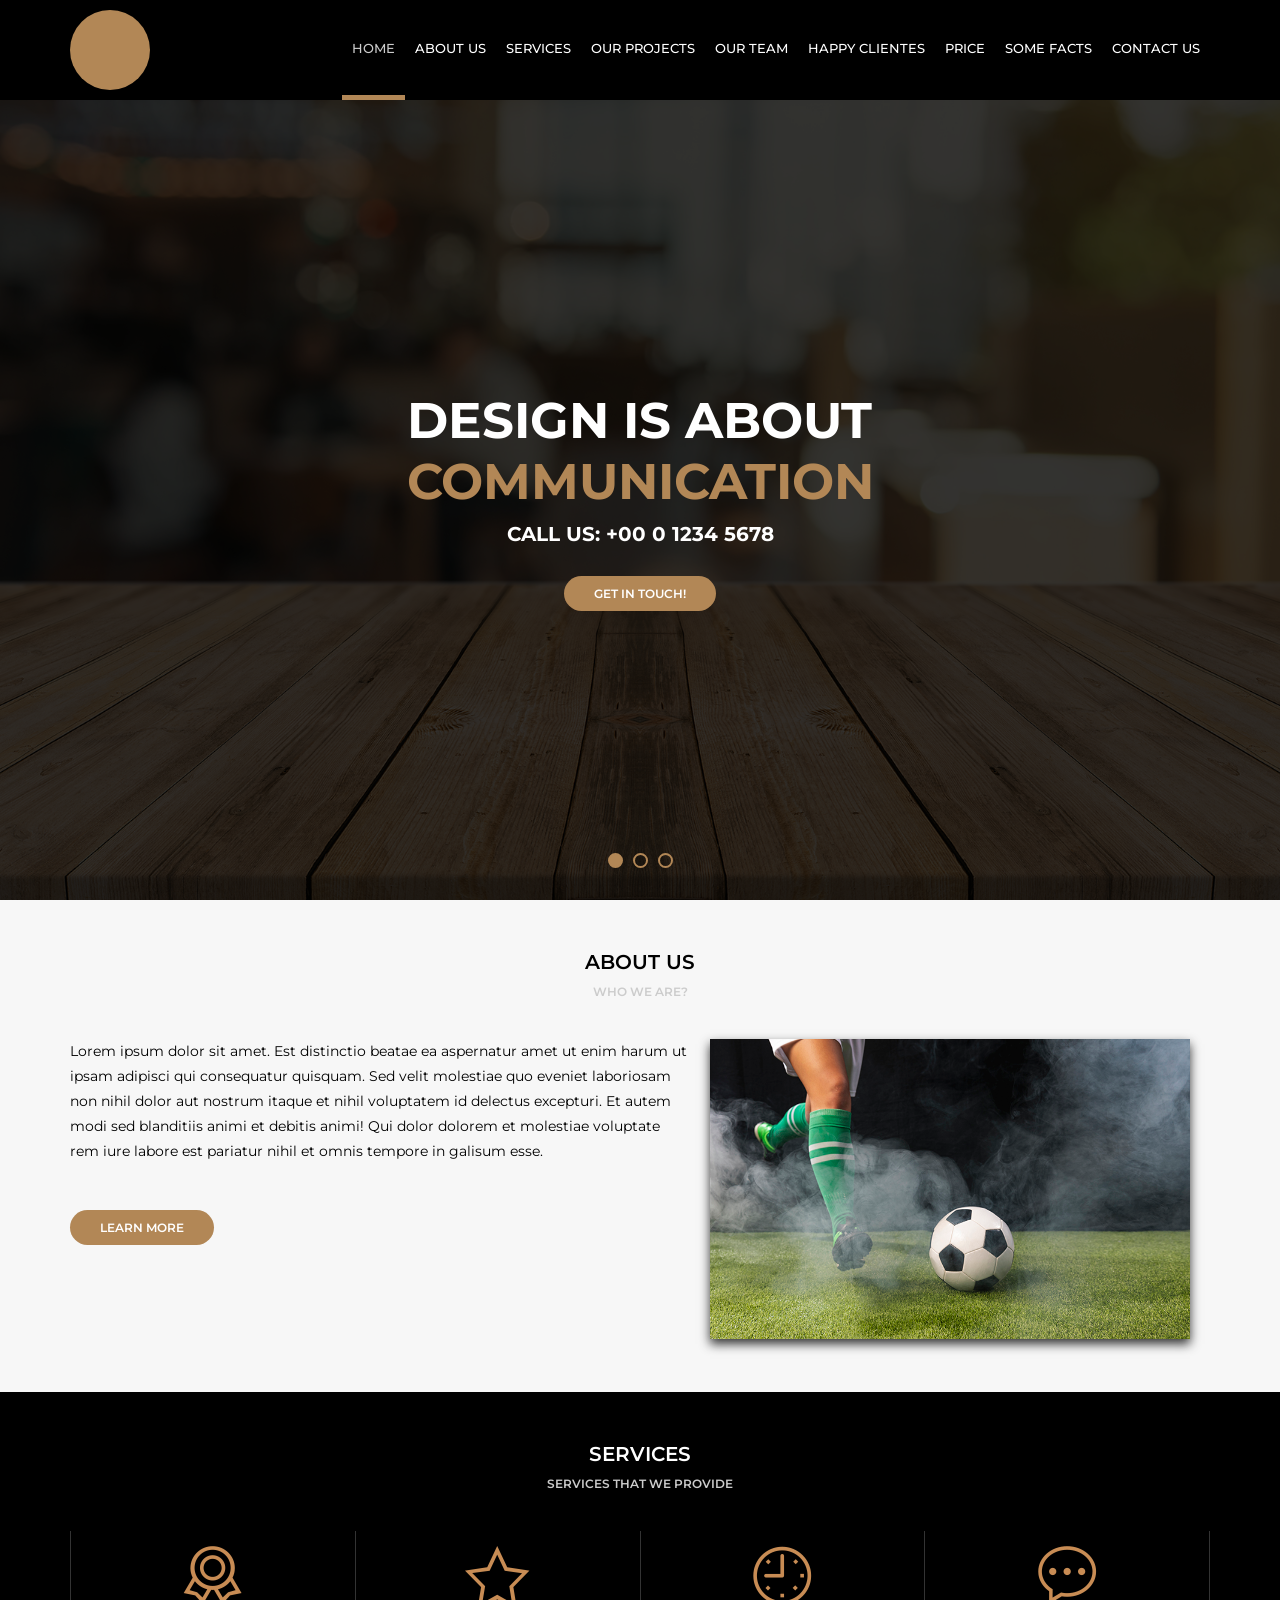
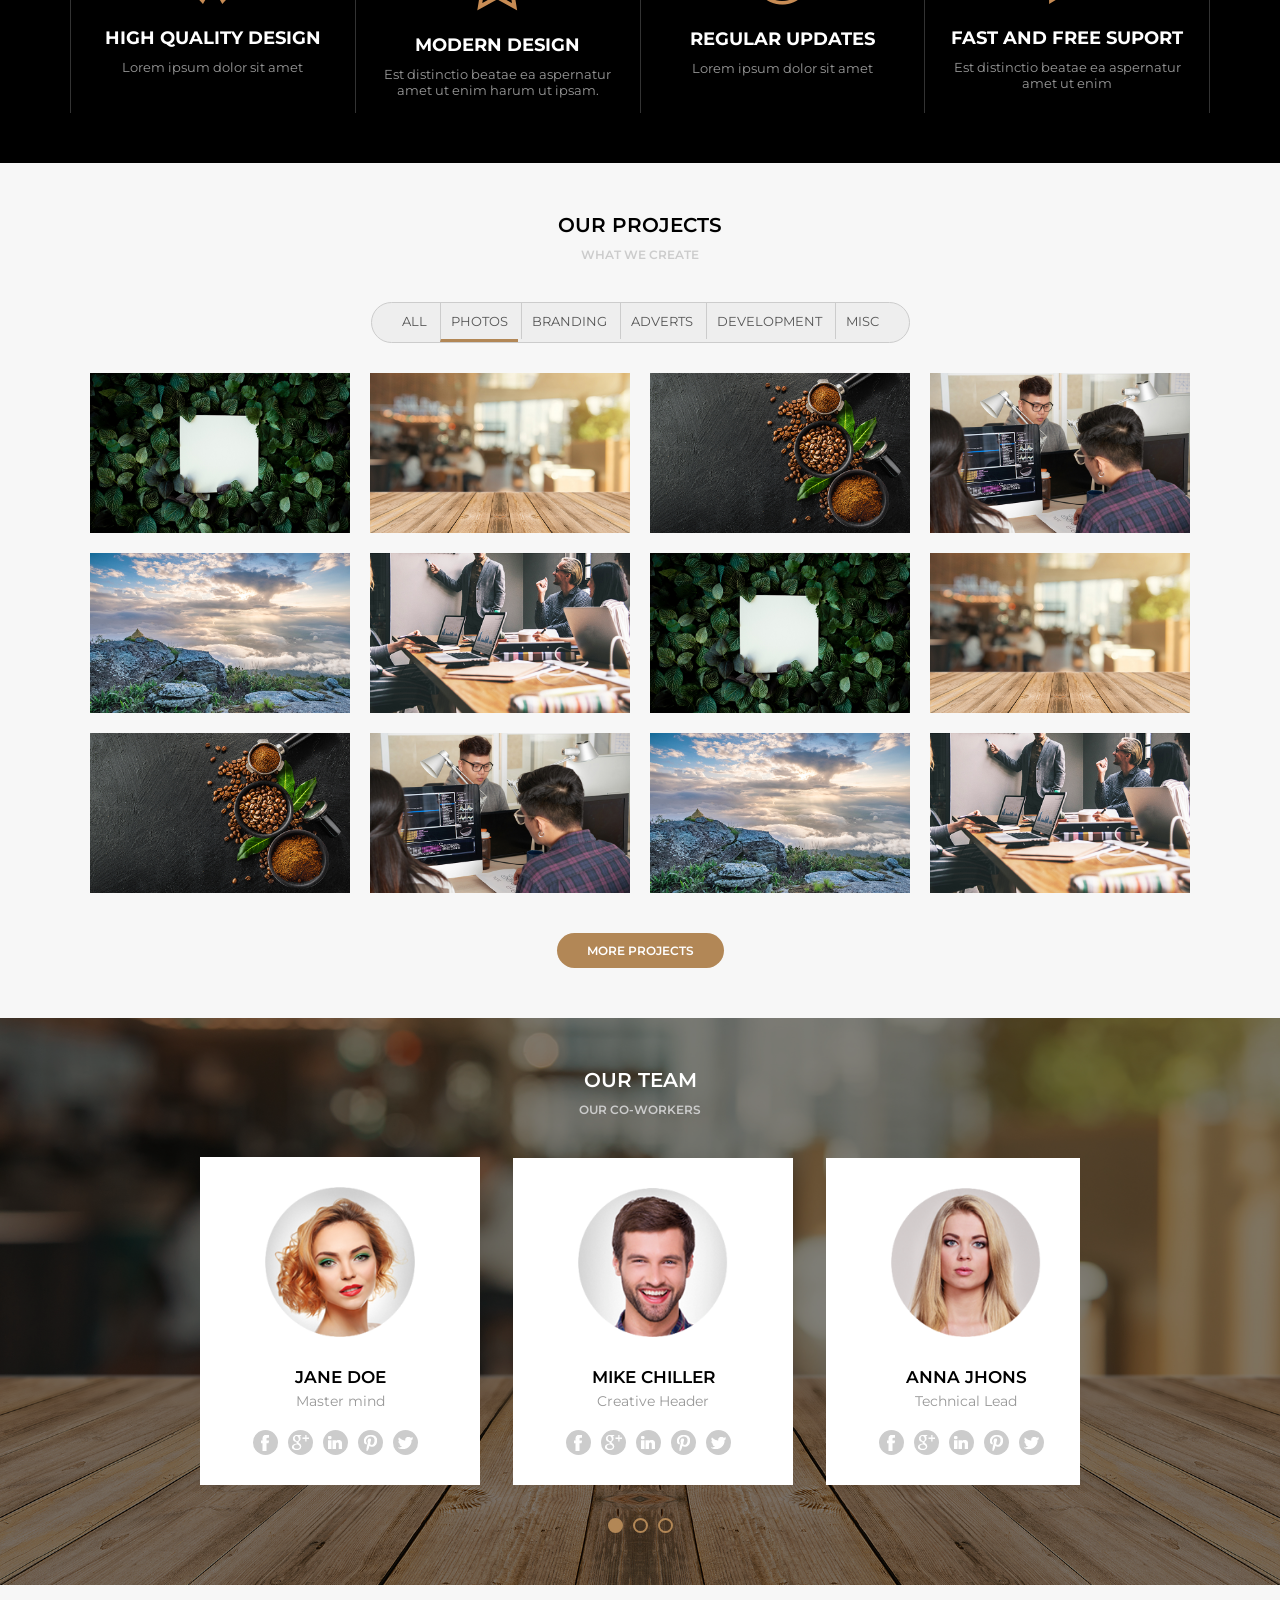
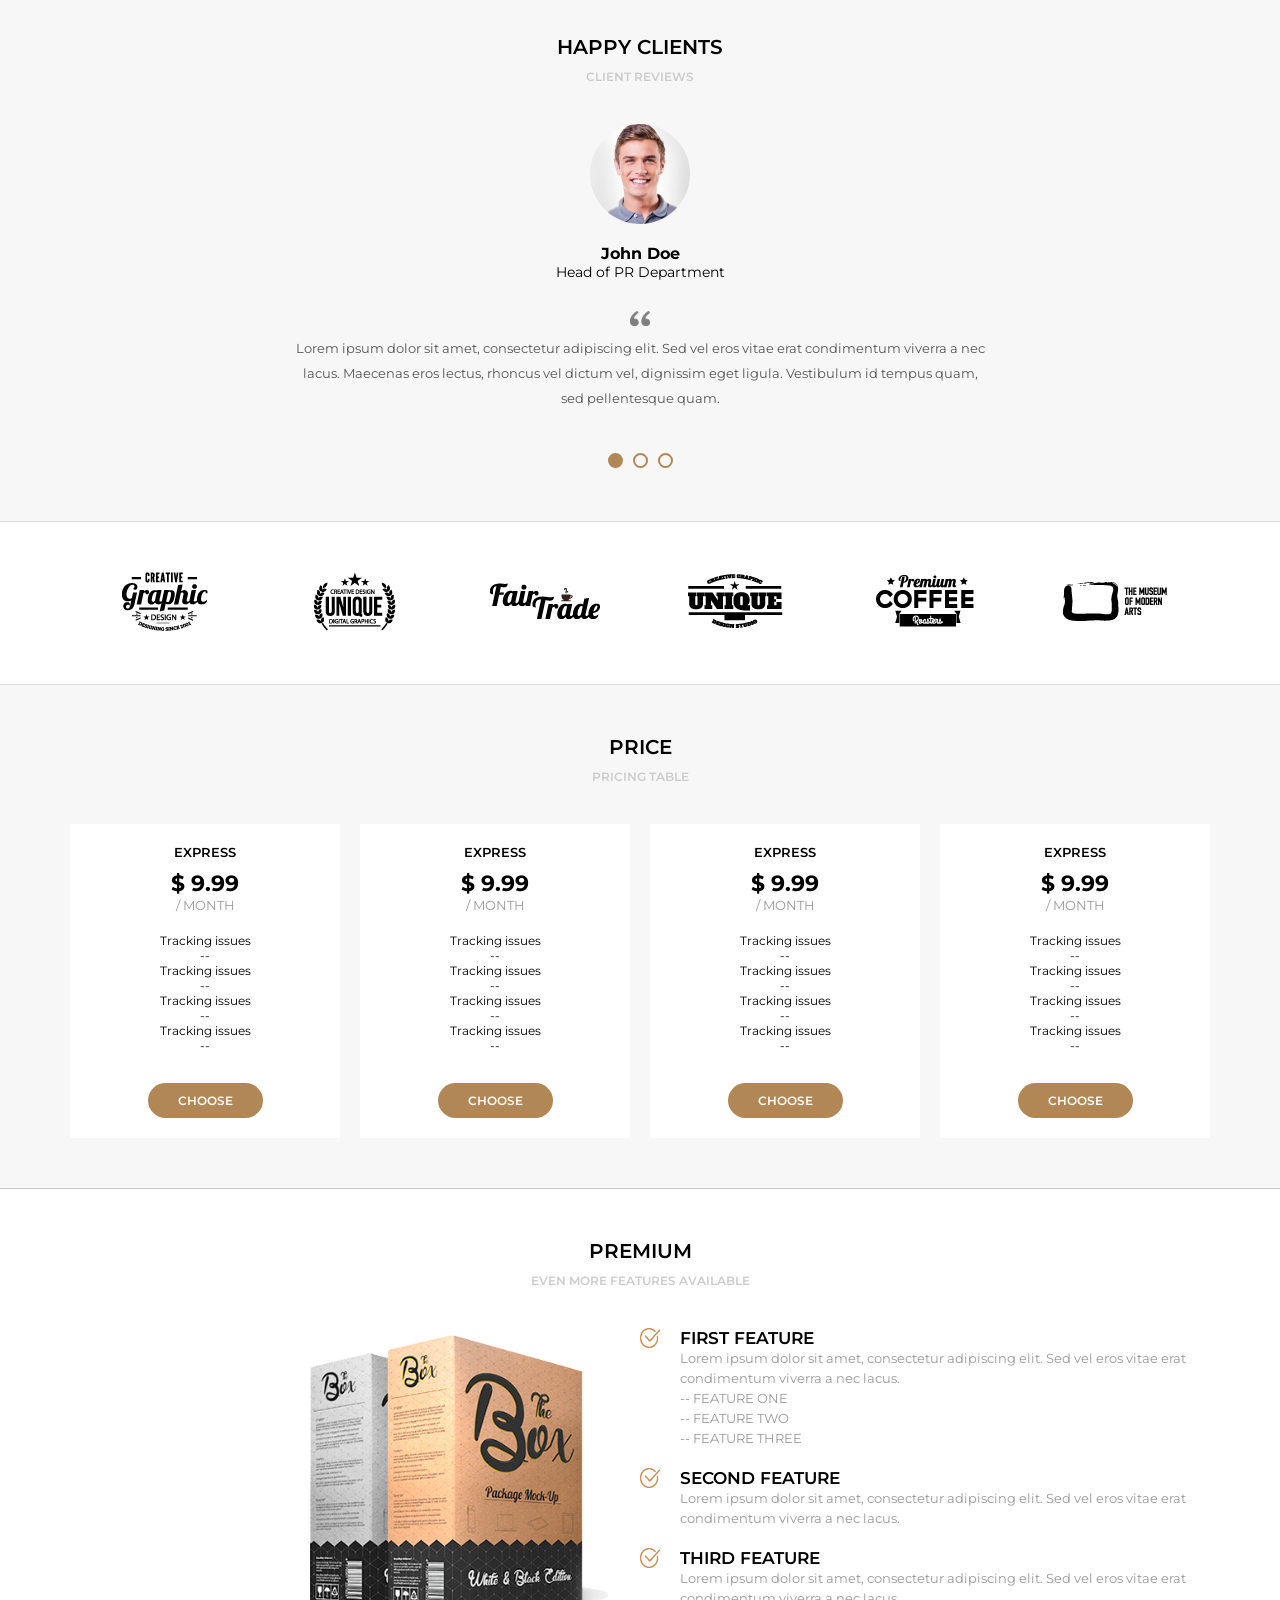
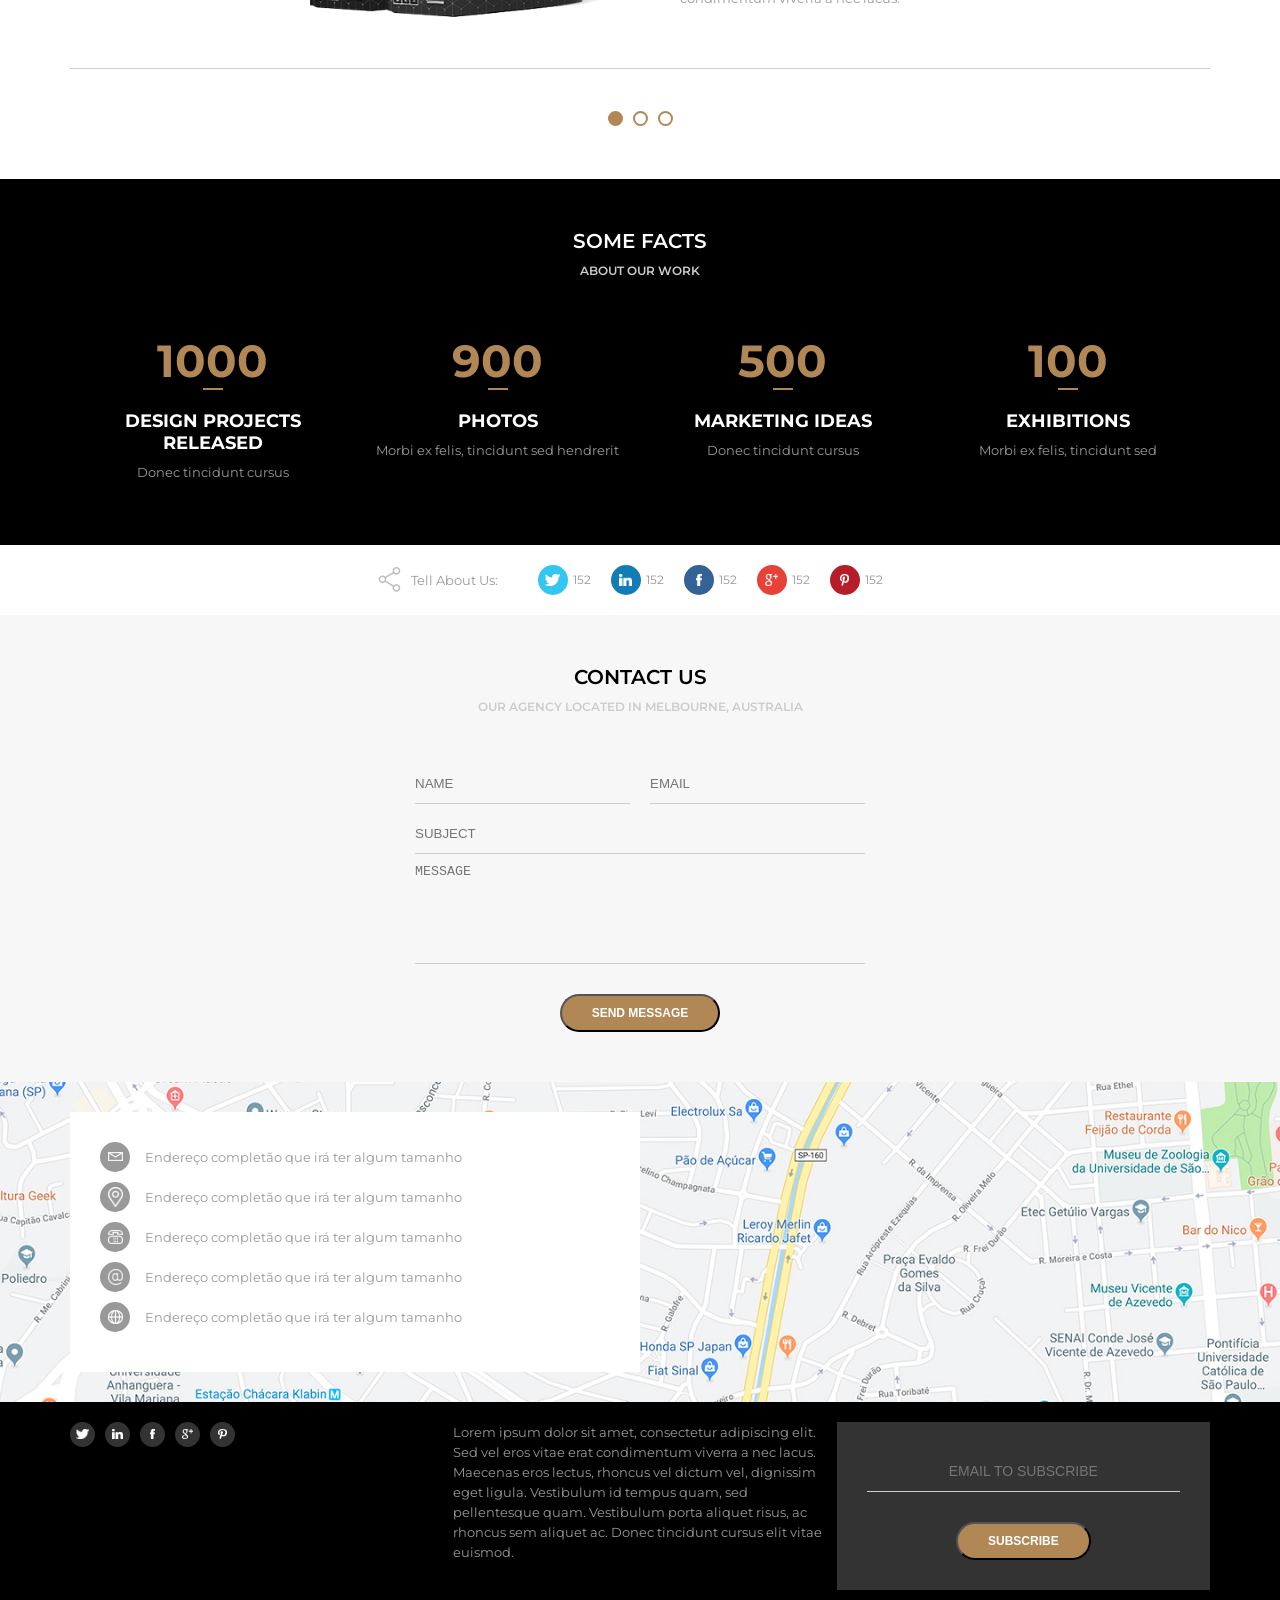
==== commit 026f9d3a: "fix in the sandwich menu" ====
--- a/home.html
+++ b/home.html
@@ -14,12 +14,12 @@
     <script>
          window.onload = () => {
             document.querySelector(".menu-opener").addEventListener("click", function(){
-                if(document.querySelector(".menu ul").style.display == 'flex'){
-                    document.querySelector(".menu ul").style.display = 'none'
+                if(document.querySelector("nav").style.display == 'flex'){
+                    document.querySelector("nav").style.display = 'none'
                     document.querySelector("nav").style.backgroundColor = 'rgba(0, 0, 0, 0)'
                 }
                 else{
-                    document.querySelector(".menu nav ul").style.display = 'flex'
+                    document.querySelector("nav").style.display = 'flex'
                     document.querySelector("nav").style.backgroundColor = 'rgba(0, 0, 0, 0.9)'
                 }
             })
@@ -35,8 +35,8 @@
             </div>
             <div class="menu">
                 <img class="menu-opener" src="assets/images/menu.png"/>
-                <nav style="background-color: rgba(0, 0, 0, 0);">
-                    <ul style="display: none;">
+                <nav style="background-color: rgba(0, 0, 0, 0.9);display: flex;">
+                    <ul>
                         <li class="active"><a href="">Home</a></li>
                         <li><a href="">About us</a></li>
                         <li><a href="">Services</a></li>
